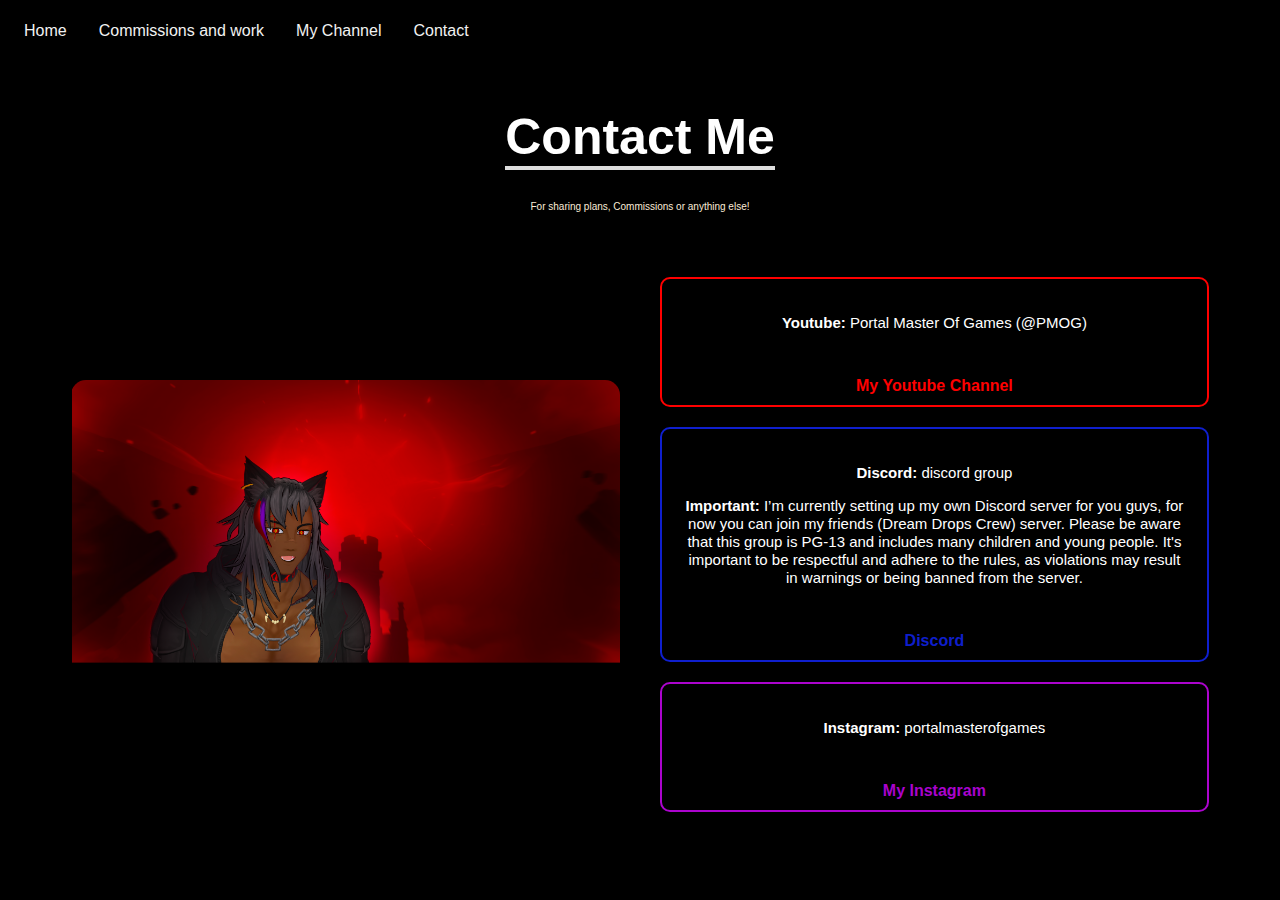
==== contactme.html @ cdc6f9e0 "new links" ====
<!DOCTYPE html>
<html lang="en">
<head>
    <meta charset="UTF-8">
    <meta name="viewport" content="width=device-width, initial-scale=1.0">
    <link rel="shortcut icon" href="logo.png">
    <link rel="icon" type="image/x-icon" href="logo.png">
    <title>Portal Master Of Games</title>
    <link rel="stylesheet" href="css/contactme.css">
</head>
<body>
  
    <!-- Open Graph Meta Tags -->
    <meta property="og:title" content="Portal Master Of Games website" />
    <meta property="og:description" content="Check the most recent updates and learn more about Portal Master Of Games." />
    <meta property="og:image" content="https://thewebtuber.github.io/portalmasterofgames-website/indexphotos/photo3.png" />
    <meta property="og:url" content="https://thewebtuber.github.io/portalmasterofgames-website/" />
    <meta property="og:type" content="website" />
    
    <!-- Twitter Card Meta Tags -->
    <meta name="twitter:card" content="summary_large_image" />
    <meta name="twitter:title" content="Portal Master Of Games website" />
    <meta name="twitter:description" content="Check the most recent updates and learn more about Portal Master Of Games." />
    <meta name="twitter:image" content="https://thewebtuber.github.io/portalmasterofgames-website/indexphotos/photo3.png" />

    <header>
  <div class="topnav">
    <a href="index.html">Home</a>
    <a href="work.html">Commissions and work</a>
    <a href="https://www.youtube.com/@PMOG" target="_blank">My Channel</a>
    <a href="contactme.html">Contact</a>
  </div>
   </header>



   <div class="heading">
    <h1>Contact Me</h1>
    <p>For sharing plans, Commissions or anything else!</p>
   </div>

<div class="container">
    <section class="about">
        <div class="about-image">
            <img src="indexphotos/photo3.png" alt="MyPhoto">
        </div>
        <div class="about-content">
            <div class="info-box">
                <div class="data">
                    <p><strong>Youtube:</strong> Portal Master Of Games (@PMOG)</p>
                </div>
                <a href="https://www.youtube.com/@PMOG" target="_blank" class="linkY">My Youtube Channel</a>
            </div>
            <div class="info-box1">
                <div class="data">
                    <p><strong>Discord:</strong> discord group </p>
                    <p><strong>Important:</strong> I’m currently setting up my own Discord server for you guys, for now you can join my friends (Dream Drops Crew) server. Please be aware that this group is PG-13 and includes many children and young people. It's important to be respectful and adhere to the rules, as violations may result in warnings or being banned from the server.</p>
                </div>
                <a href="https://discord.gg/ygK9J5ufPG" target="_blank" class="linkD">Discord</a>
            </div>
            <div class="info-box2">
                <div class="data">
                    <p><strong>Instagram:</strong> portalmasterofgames </p>
                </div>
                <a href="https://www.instagram.com/portalmasterofgames/" target="_blank" class="linkI">My Instagram</a>
            </div>
        </div>
    </section>
</div>
---- css/contactme.css ----
body {
    font-family: 'Poppins', sans-serif;
    background-color: #000000; /* Sets the background to black */
  }
  
  /* Style the header */
  .header {
    padding: 20px;
    text-align: center;
    z-index: 100;
  }
  
  header {
    justify-content: center;
    align-items: center;
    position: relative;
    z-index: 100;
  }
  
  /* Style the top navigation bar */
  .topnav {
    overflow: hidden;
    z-index: 100;
    align-items: center;
    text-align: center;
  }
  
  /* Style the topnav links */
  .topnav a {
    float: left;
    display: block;
    color: #f2f2f2;
    text-align: center;
    padding: 14px 16px;
    text-decoration: none;
    z-index: 100;
  }
  
  /* Change color on hover */
  .topnav a:hover {
    background-image: linear-gradient(
        to bottom, #ddd 1%, transparent
      );
    color: black;
    z-index: 100;
    align-items: center;
    text-align: center;
  }

  .container {
    width: 90%;
    margin: 0 auto;
    padding: 10px 20px;
}

.about {
    display: flex;
    justify-content: space-between;
    align-items: center;
    flex-wrap: wrap;
}

.about-image {
    flex: 1;
    margin-right: 40px;
    overflow: hidden;
}

.about-image img {
    max-width: 100%;
    height: auto;
    display: block;
    transition: transform 0.5s ease; /* Smooth transition */
}

.about-image img:hover {
    transform: scale(1.5); /* Enlarge the image on hover */
}

.about-content {
    flex: 1;
    color: rgb(255, 255, 255);

}

.info-box {
    border: 2px solid #ff0000;
    border-radius: 10px;
    box-shadow: 0 4px 8px rgba(0, 0, 0, 0.1);
    padding: 10px;
    max-width: 600px;
    text-align: center;
}

.info-box1 {
  margin-top: 20px; /* sets top margin to 20px */
  border: 2px solid #1022e2e8;
  border-radius: 10px;
  box-shadow: 0 4px 8px rgba(0, 0, 0, 0.1);
  padding: 10px;
  max-width: 600px;
  text-align: center;
}

.info-box2 {
  margin-top: 20px; /* sets top margin to 20px */
  border: 2px solid #bd04e2e8;
  border-radius: 10px;
  box-shadow: 0 4px 8px rgba(0, 0, 0, 0.1);
  padding: 10px;
  max-width: 600px;
  text-align: center;
}

h2 {
    margin-top: 10;
    color: #848484;
}

.data {

    border-radius: 5px;
    padding: 10px;
    font-size: 15px;
    line-height: 1.2;
}


.linkY {
    display: block;
    margin-top: 20px;
    color: #ff0000;
    text-decoration: none;
    font-weight: bold;
}

.linkD {
  display: block;
  margin-top: 20px;
  color: #1022e2e8;
  text-decoration: none;
  font-weight: bold;
}

.linkI {
  display: block;
  margin-top: 20px;
  color: #bd04e2e8;
  text-decoration: none;
  font-weight: bold;
}

.link:hover {
    text-decoration: underline;
}

img {
    border-radius: 15px; /* For rounded corners */
    max-width: 100%;
    height: auto;
    margin-bottom: 20px;
}


.heading {
  width: 90%;
  display: flex;
  justify-content: center;
  align-items: center;
  flex-direction: column;
  text-align: center;
  margin: 20px auto;
}

.heading h1 {
  font-size: 50px;
  color: rgb(255, 255, 255);
  margin-bottom: 25px;
  position: relative;
}

.heading h1::after {
  content: "";
  position: absolute;
  width: 100%;
  height: 4px;
  display: block;
  margin: auto;
  background-color: #ddd;
}

.heading p {
  font-size: 10px;
  color: antiquewhite;
  margin-bottom: 35px;
}
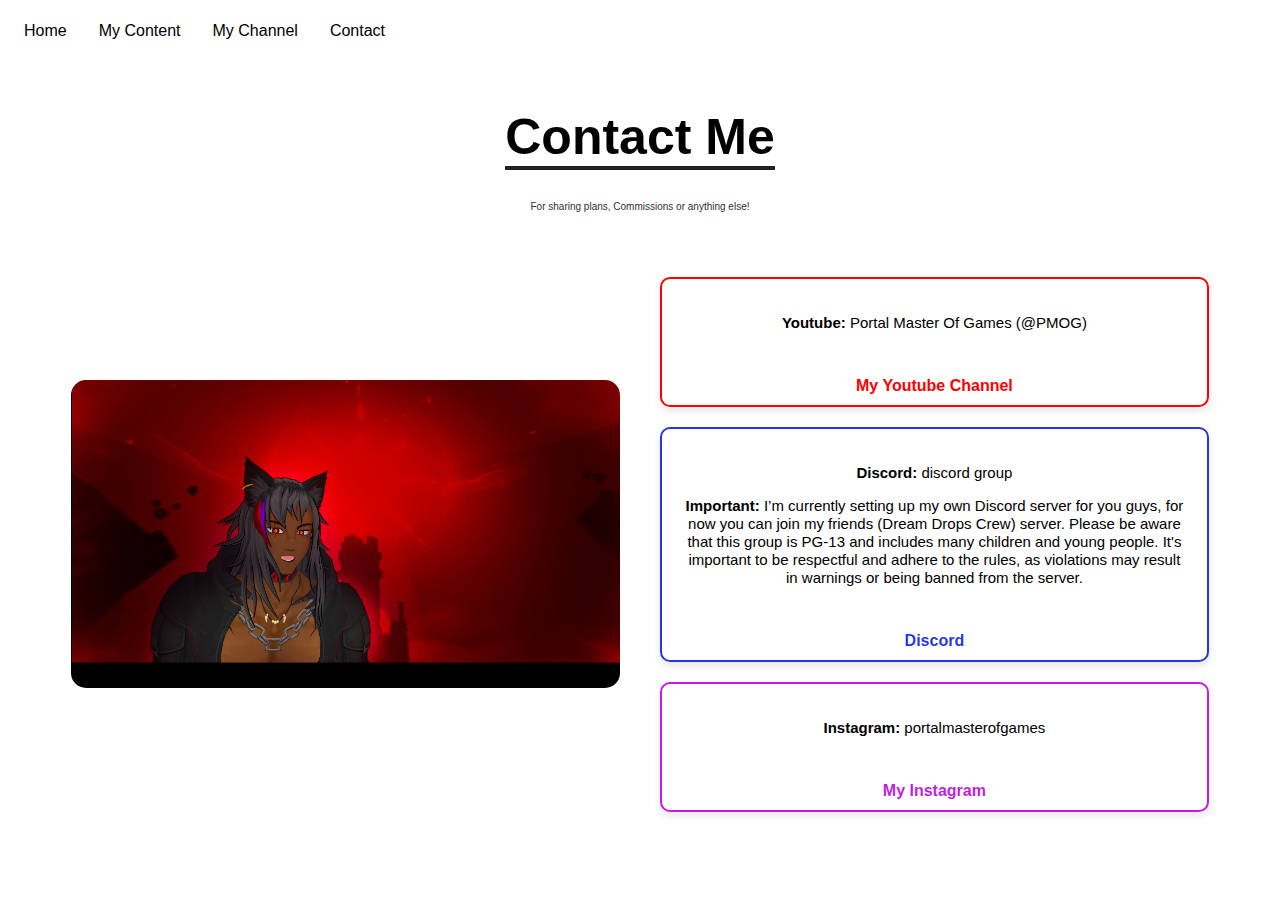
==== commit fd9c2437: "changed the code for better reading and also changed the title of page" ====
--- a/contactme.html
+++ b/contactme.html
@@ -13,7 +13,7 @@
     <!-- Open Graph Meta Tags -->
     <meta property="og:title" content="Portal Master Of Games website" />
     <meta property="og:description" content="Check the most recent updates and learn more about Portal Master Of Games." />
-    <meta property="og:image" content="https://thewebtuber.github.io/portalmasterofgames-website/indexphotos/photo3.png" />
+    <meta property="og:image" content="https://thewebtuber.github.io/portalmasterofgames-website/images/banner.png" />
     <meta property="og:url" content="https://thewebtuber.github.io/portalmasterofgames-website/" />
     <meta property="og:type" content="website" />
     
@@ -21,12 +21,12 @@
     <meta name="twitter:card" content="summary_large_image" />
     <meta name="twitter:title" content="Portal Master Of Games website" />
     <meta name="twitter:description" content="Check the most recent updates and learn more about Portal Master Of Games." />
-    <meta name="twitter:image" content="https://thewebtuber.github.io/portalmasterofgames-website/indexphotos/photo3.png" />
+    <meta name="twitter:image" content="https://thewebtuber.github.io/portalmasterofgames-website/images/banner.png" />
 
     <header>
   <div class="topnav">
     <a href="index.html">Home</a>
-    <a href="work.html">Commissions and work</a>
+    <a href="work.html">My Content</a>
     <a href="https://www.youtube.com/@PMOG" target="_blank">My Channel</a>
     <a href="contactme.html">Contact</a>
   </div>
--- a/css/contactme.css
+++ b/css/contactme.css
@@ -1,22 +1,23 @@
-body {
-    font-family: 'Poppins', sans-serif;
+@media (prefers-color-scheme: dark) {
+  body {
+    font-family: "Poppins", sans-serif;
     background-color: #000000; /* Sets the background to black */
   }
-  
+
   /* Style the header */
   .header {
     padding: 20px;
     text-align: center;
     z-index: 100;
   }
-  
+
   header {
     justify-content: center;
     align-items: center;
     position: relative;
     z-index: 100;
   }
-  
+
   /* Style the top navigation bar */
   .topnav {
     overflow: hidden;
@@ -24,7 +25,7 @@
     align-items: center;
     text-align: center;
   }
-  
+
   /* Style the topnav links */
   .topnav a {
     float: left;
@@ -35,12 +36,10 @@
     text-decoration: none;
     z-index: 100;
   }
-  
+
   /* Change color on hover */
   .topnav a:hover {
-    background-image: linear-gradient(
-        to bottom, #ddd 1%, transparent
-      );
+    background-image: linear-gradient(to bottom, #ddd 1%, transparent);
     color: black;
     z-index: 100;
     align-items: center;
@@ -51,146 +50,336 @@
     width: 90%;
     margin: 0 auto;
     padding: 10px 20px;
-}
-
-.about {
+  }
+
+  .about {
     display: flex;
     justify-content: space-between;
     align-items: center;
     flex-wrap: wrap;
-}
-
-.about-image {
+  }
+
+  .about-image {
     flex: 1;
     margin-right: 40px;
     overflow: hidden;
-}
-
-.about-image img {
+  }
+
+  .about-image img {
     max-width: 100%;
     height: auto;
     display: block;
     transition: transform 0.5s ease; /* Smooth transition */
-}
-
-.about-image img:hover {
+  }
+
+  .about-image img:hover {
     transform: scale(1.5); /* Enlarge the image on hover */
-}
-
-.about-content {
+  }
+
+  .about-content {
     flex: 1;
     color: rgb(255, 255, 255);
-
-}
-
-.info-box {
+  }
+
+  .info-box {
     border: 2px solid #ff0000;
     border-radius: 10px;
     box-shadow: 0 4px 8px rgba(0, 0, 0, 0.1);
     padding: 10px;
     max-width: 600px;
     text-align: center;
-}
-
-.info-box1 {
-  margin-top: 20px; /* sets top margin to 20px */
-  border: 2px solid #1022e2e8;
-  border-radius: 10px;
-  box-shadow: 0 4px 8px rgba(0, 0, 0, 0.1);
-  padding: 10px;
-  max-width: 600px;
-  text-align: center;
-}
-
-.info-box2 {
-  margin-top: 20px; /* sets top margin to 20px */
-  border: 2px solid #bd04e2e8;
-  border-radius: 10px;
-  box-shadow: 0 4px 8px rgba(0, 0, 0, 0.1);
-  padding: 10px;
-  max-width: 600px;
-  text-align: center;
-}
-
-h2 {
+  }
+
+  .info-box1 {
+    margin-top: 20px; /* sets top margin to 20px */
+    border: 2px solid #1022e2e8;
+    border-radius: 10px;
+    box-shadow: 0 4px 8px rgba(0, 0, 0, 0.1);
+    padding: 10px;
+    max-width: 600px;
+    text-align: center;
+  }
+
+  .info-box2 {
+    margin-top: 20px; /* sets top margin to 20px */
+    border: 2px solid #bd04e2e8;
+    border-radius: 10px;
+    box-shadow: 0 4px 8px rgba(0, 0, 0, 0.1);
+    padding: 10px;
+    max-width: 600px;
+    text-align: center;
+  }
+
+  h2 {
     margin-top: 10;
     color: #848484;
-}
-
-.data {
-
+  }
+
+  .data {
     border-radius: 5px;
     padding: 10px;
     font-size: 15px;
     line-height: 1.2;
-}
-
-
-.linkY {
+  }
+
+  .linkY {
     display: block;
     margin-top: 20px;
     color: #ff0000;
     text-decoration: none;
     font-weight: bold;
-}
-
-.linkD {
-  display: block;
-  margin-top: 20px;
-  color: #1022e2e8;
-  text-decoration: none;
-  font-weight: bold;
-}
-
-.linkI {
-  display: block;
-  margin-top: 20px;
-  color: #bd04e2e8;
-  text-decoration: none;
-  font-weight: bold;
-}
-
-.link:hover {
+  }
+
+  .linkD {
+    display: block;
+    margin-top: 20px;
+    color: #1022e2e8;
+    text-decoration: none;
+    font-weight: bold;
+  }
+
+  .linkI {
+    display: block;
+    margin-top: 20px;
+    color: #bd04e2e8;
+    text-decoration: none;
+    font-weight: bold;
+  }
+
+  .link:hover {
     text-decoration: underline;
-}
-
-img {
+  }
+
+  img {
     border-radius: 15px; /* For rounded corners */
     max-width: 100%;
     height: auto;
     margin-bottom: 20px;
+  }
+
+  .heading {
+    width: 90%;
+    display: flex;
+    justify-content: center;
+    align-items: center;
+    flex-direction: column;
+    text-align: center;
+    margin: 20px auto;
+  }
+
+  .heading h1 {
+    font-size: 50px;
+    color: rgb(255, 255, 255);
+    margin-bottom: 25px;
+    position: relative;
+  }
+
+  .heading h1::after {
+    content: "";
+    position: absolute;
+    width: 100%;
+    height: 4px;
+    display: block;
+    margin: auto;
+    background-color: #ddd;
+  }
+
+  .heading p {
+    font-size: 10px;
+    color: antiquewhite;
+    margin-bottom: 35px;
+  }
 }
 
-
-.heading {
-  width: 90%;
-  display: flex;
-  justify-content: center;
-  align-items: center;
-  flex-direction: column;
-  text-align: center;
-  margin: 20px auto;
+@media (prefers-color-scheme: light) {
+  body {
+    font-family: "Poppins", sans-serif;
+    background-color: #ffffff; /* Sets the background to white */
+  }
+
+  /* Style the header */
+  .header {
+    padding: 20px;
+    text-align: center;
+    z-index: 100;
+  }
+
+  header {
+    justify-content: center;
+    align-items: center;
+    position: relative;
+    z-index: 100;
+  }
+
+  /* Style the top navigation bar */
+  .topnav {
+    overflow: hidden;
+    z-index: 100;
+    align-items: center;
+    text-align: center;
+  }
+
+  /* Style the topnav links */
+  .topnav a {
+    float: left;
+    display: block;
+    color: #000000;
+    text-align: center;
+    padding: 14px 16px;
+    text-decoration: none;
+    z-index: 100;
+  }
+
+  /* Change color on hover */
+  .topnav a:hover {
+    background-image: linear-gradient(to bottom, #222 1%, transparent);
+    color: white;
+    z-index: 100;
+    align-items: center;
+    text-align: center;
+  }
+
+  .container {
+    width: 90%;
+    margin: 0 auto;
+    padding: 10px 20px;
+  }
+
+  .about {
+    display: flex;
+    justify-content: space-between;
+    align-items: center;
+    flex-wrap: wrap;
+  }
+
+  .about-image {
+    flex: 1;
+    margin-right: 40px;
+    overflow: hidden;
+  }
+
+  .about-image img {
+    max-width: 100%;
+    height: auto;
+    display: block;
+    transition: transform 0.5s ease; /* Smooth transition */
+  }
+
+  .about-image img:hover {
+    transform: scale(1.5); /* Enlarge the image on hover */
+  }
+
+  .about-content {
+    flex: 1;
+    color: #000000;
+  }
+
+  .info-box {
+    border: 2px solid #ff0000;
+    border-radius: 10px;
+    box-shadow: 0 4px 8px rgba(0, 0, 0, 0.1);
+    padding: 10px;
+    max-width: 600px;
+    text-align: center;
+  }
+
+  .info-box1 {
+    margin-top: 20px;
+    border: 2px solid #1022e2e8;
+    border-radius: 10px;
+    box-shadow: 0 4px 8px rgba(0, 0, 0, 0.1);
+    padding: 10px;
+    max-width: 600px;
+    text-align: center;
+  }
+
+  .info-box2 {
+    margin-top: 20px;
+    border: 2px solid #bd04e2e8;
+    border-radius: 10px;
+    box-shadow: 0 4px 8px rgba(0, 0, 0, 0.1);
+    padding: 10px;
+    max-width: 600px;
+    text-align: center;
+  }
+
+  h2 {
+    margin-top: 10;
+    color: #848484;
+  }
+
+  .data {
+    border-radius: 5px;
+    padding: 10px;
+    font-size: 15px;
+    line-height: 1.2;
+  }
+
+  .linkY {
+    display: block;
+    margin-top: 20px;
+    color: #ff0000;
+    text-decoration: none;
+    font-weight: bold;
+  }
+
+  .linkD {
+    display: block;
+    margin-top: 20px;
+    color: #1022e2e8;
+    text-decoration: none;
+    font-weight: bold;
+  }
+
+  .linkI {
+    display: block;
+    margin-top: 20px;
+    color: #bd04e2e8;
+    text-decoration: none;
+    font-weight: bold;
+  }
+
+  .link:hover {
+    text-decoration: underline;
+  }
+
+  img {
+    border-radius: 15px; /* For rounded corners */
+    max-width: 100%;
+    height: auto;
+    margin-bottom: 20px;
+  }
+
+  .heading {
+    width: 90%;
+    display: flex;
+    justify-content: center;
+    align-items: center;
+    flex-direction: column;
+    text-align: center;
+    margin: 20px auto;
+  }
+
+  .heading h1 {
+    font-size: 50px;
+    color: #000000;
+    margin-bottom: 25px;
+    position: relative;
+  }
+
+  .heading h1::after {
+    content: "";
+    position: absolute;
+    width: 100%;
+    height: 4px;
+    display: block;
+    margin: auto;
+    background-color: #222;
+  }
+
+  .heading p {
+    font-size: 10px;
+    color: #2f2f2f;
+    margin-bottom: 35px;
+  }
 }
-
-.heading h1 {
-  font-size: 50px;
-  color: rgb(255, 255, 255);
-  margin-bottom: 25px;
-  position: relative;
-}
-
-.heading h1::after {
-  content: "";
-  position: absolute;
-  width: 100%;
-  height: 4px;
-  display: block;
-  margin: auto;
-  background-color: #ddd;
-}
-
-.heading p {
-  font-size: 10px;
-  color: antiquewhite;
-  margin-bottom: 35px;
-}
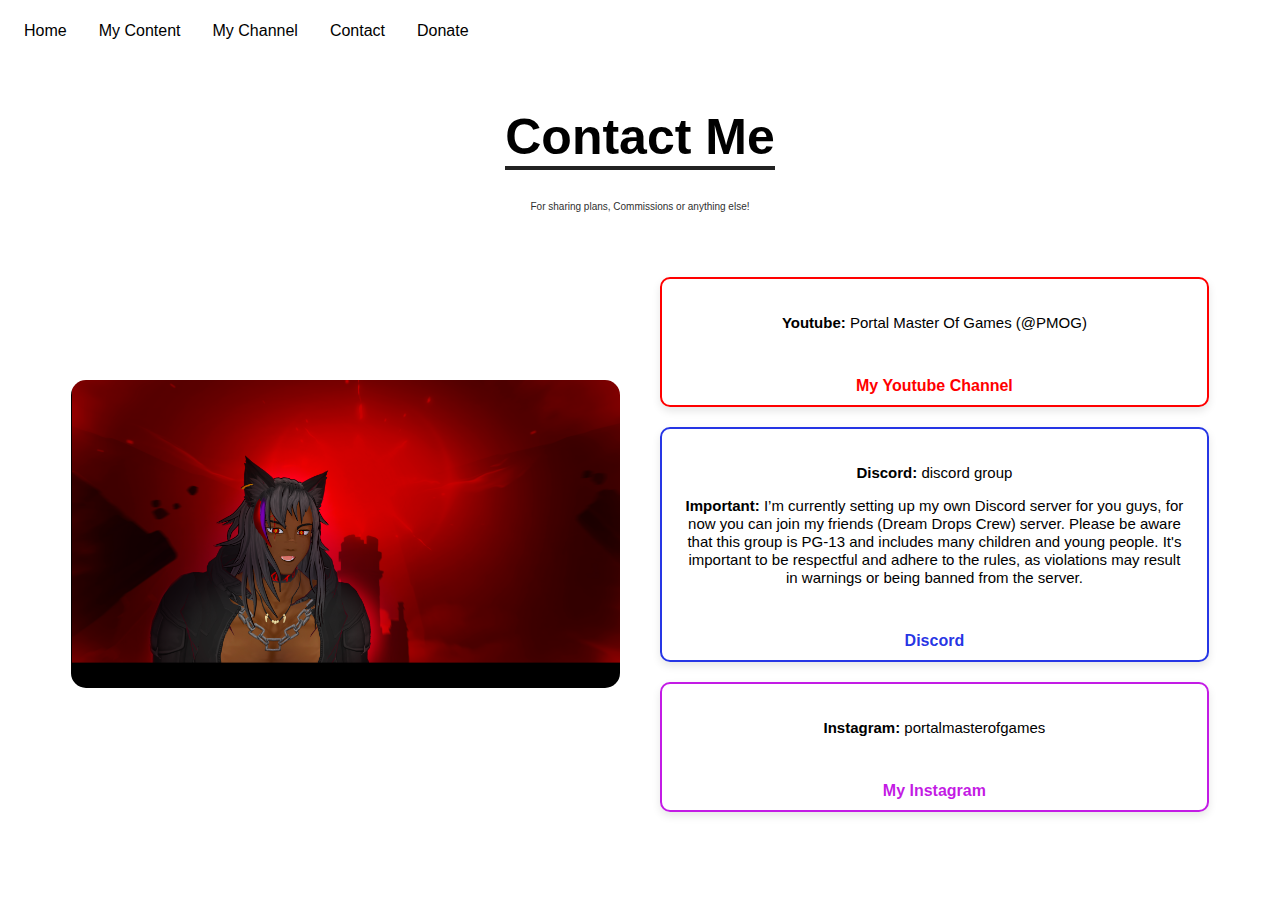
==== commit 6d9895ca: "donation link" ====
--- a/contactme.html
+++ b/contactme.html
@@ -29,6 +29,7 @@
     <a href="work.html">My Content</a>
     <a href="https://www.youtube.com/@PMOG" target="_blank">My Channel</a>
     <a href="contactme.html">Contact</a>
+    <a href="https://www.paypal.com/donate/?hosted_button_id=SMU6EYH4K844N">Donate</a>
   </div>
    </header>
 
--- a/css/contactme.css
+++ b/css/contactme.css
@@ -383,3 +383,389 @@
     margin-bottom: 35px;
   }
 }
+
+@media (prefers-color-scheme: dark) and (max-width: 480px) {
+  body {
+    font-family: "Poppins", sans-serif;
+    background-color: #000000; /* Sets the background to black */
+  }
+
+  /* Style the header */
+  .header {
+    padding: 20px;
+    text-align: center;
+    z-index: 100;
+  }
+
+  header {
+    justify-content: center;
+    align-items: center;
+    position: relative;
+    z-index: 100;
+  }
+
+  /* Style the top navigation bar */
+  .topnav {
+    overflow: hidden;
+    z-index: 100;
+    align-items: center;
+    text-align: center;
+  }
+
+  /* Style the topnav links */
+  .topnav a {
+    float: left;
+    display: block;
+    color: #f2f2f2;
+    text-align: center;
+    padding: 14px 9px;
+    text-decoration: none;
+    z-index: 100;
+  }
+
+  /* Change color on hover */
+  .topnav a:hover {
+    background-image: linear-gradient(to bottom, #ddd 1%, transparent);
+    color: rgb(0, 0, 0);
+    z-index: 100;
+    align-items: center;
+    text-align: center;
+  }
+
+  .container {
+    width: 90%;
+    margin: 0 auto;
+    padding: 10px 20px;
+  }
+
+  .about {
+    display: flex;
+    justify-content: space-between;
+    align-items: center;
+    flex-wrap: wrap;
+  }
+
+  .about-image {
+    flex: 1;
+    margin-right: 40px;
+    overflow: hidden;
+  }
+
+  .about-image img {
+    max-width: 100%;
+    height: auto;
+    display: block;
+    transition: transform 0.5s ease; /* Smooth transition */
+  }
+
+  .about-image img:hover {
+    transform: scale(1.5); /* Enlarge the image on hover */
+  }
+
+  .about-content {
+    flex: 1;
+    color: rgb(255, 255, 255);
+  }
+
+  .info-box {
+    border: 2px solid #ff0000;
+    border-radius: 10px;
+    box-shadow: 0 4px 8px rgba(0, 0, 0, 0.1);
+    padding: 10px;
+    max-width: 600px;
+    text-align: center;
+  }
+
+  .info-box1 {
+    margin-top: 20px; /* sets top margin to 20px */
+    border: 2px solid #1022e2e8;
+    border-radius: 10px;
+    box-shadow: 0 4px 8px rgba(0, 0, 0, 0.1);
+    padding: 10px;
+    max-width: 600px;
+    text-align: center;
+  }
+
+  .info-box2 {
+    margin-top: 20px; /* sets top margin to 20px */
+    border: 2px solid #bd04e2e8;
+    border-radius: 10px;
+    box-shadow: 0 4px 8px rgba(0, 0, 0, 0.1);
+    padding: 10px;
+    max-width: 600px;
+    text-align: center;
+  }
+
+  h2 {
+    margin-top: 10;
+    color: #848484;
+  }
+
+  .data {
+    border-radius: 5px;
+    padding: 10px;
+    font-size: 15px;
+    line-height: 1.2;
+  }
+
+  .linkY {
+    display: block;
+    margin-top: 20px;
+    color: #ff0000;
+    text-decoration: none;
+    font-weight: bold;
+  }
+
+  .linkD {
+    display: block;
+    margin-top: 20px;
+    color: #1022e2e8;
+    text-decoration: none;
+    font-weight: bold;
+  }
+
+  .linkI {
+    display: block;
+    margin-top: 20px;
+    color: #bd04e2e8;
+    text-decoration: none;
+    font-weight: bold;
+  }
+
+  .link:hover {
+    text-decoration: underline;
+  }
+
+  img {
+    border-radius: 15px; /* For rounded corners */
+    max-width: 100%;
+    height: auto;
+    margin-bottom: 20px;
+  }
+
+  .heading {
+    width: 90%;
+    display: flex;
+    justify-content: center;
+    align-items: center;
+    flex-direction: column;
+    text-align: center;
+    margin: 20px auto;
+  }
+
+  .heading h1 {
+    font-size: 50px;
+    color: rgb(255, 255, 255);
+    margin-bottom: 25px;
+    position: relative;
+  }
+
+  .heading h1::after {
+    content: "";
+    position: absolute;
+    width: 100%;
+    height: 4px;
+    display: block;
+    margin: auto;
+    background-color: #ddd;
+  }
+
+  .heading p {
+    font-size: 10px;
+    color: antiquewhite;
+    margin-bottom: 35px;
+  }
+}
+
+@media (prefers-color-scheme: light) and (max-width: 480px) {
+  body {
+    font-family: "Poppins", sans-serif;
+    background-color: #ffffff; /* Sets the background to white */
+  }
+
+  /* Style the header */
+  .header {
+    padding: 20px;
+    text-align: center;
+    z-index: 100;
+  }
+
+  header {
+    justify-content: center;
+    align-items: center;
+    position: relative;
+    z-index: 100;
+  }
+
+  /* Style the top navigation bar */
+  .topnav {
+    overflow: hidden;
+    z-index: 100;
+    align-items: center;
+    text-align: center;
+  }
+
+  /* Style the topnav links */
+  .topnav a {
+    float: left;
+    display: block;
+    color: #000000; /* Text color changed to black */
+    text-align: center;
+    padding: 14px 9px;
+    text-decoration: none;
+    z-index: 100;
+  }
+
+  /* Change color on hover */
+  .topnav a:hover {
+    background-image: linear-gradient(to bottom, #222 1%, transparent);
+    color: #ffffff; /* Hover text color changed to white */
+    z-index: 100;
+    align-items: center;
+    text-align: center;
+  }
+
+  .container {
+    width: 90%;
+    margin: 0 auto;
+    padding: 10px 20px;
+  }
+
+  .about {
+    display: flex;
+    justify-content: space-between;
+    align-items: center;
+    flex-wrap: wrap;
+  }
+
+  .about-image {
+    flex: 1;
+    margin-right: 40px;
+    overflow: hidden;
+  }
+
+  .about-image img {
+    max-width: 100%;
+    height: auto;
+    display: block;
+    transition: transform 0.5s ease; /* Smooth transition */
+  }
+
+  .about-image img:hover {
+    transform: scale(1.5); /* Enlarge the image on hover */
+  }
+
+  .about-content {
+    flex: 1;
+    color: #000000;
+  }
+
+  .info-box {
+    border: 2px solid #ff0000;
+    border-radius: 10px;
+    box-shadow: 0 4px 8px rgba(0, 0, 0, 0.1);
+    padding: 10px;
+    max-width: 600px;
+    text-align: center;
+  }
+
+  .info-box1 {
+    margin-top: 20px;
+    border: 2px solid #1022e2e8;
+    border-radius: 10px;
+    box-shadow: 0 4px 8px rgba(0, 0, 0, 0.1);
+    padding: 10px;
+    max-width: 600px;
+    text-align: center;
+  }
+
+  .info-box2 {
+    margin-top: 20px;
+    border: 2px solid #bd04e2e8;
+    border-radius: 10px;
+    box-shadow: 0 4px 8px rgba(0, 0, 0, 0.1);
+    padding: 10px;
+    max-width: 600px;
+    text-align: center;
+  }
+
+  h2 {
+    margin-top: 10;
+    color: #848484;
+  }
+
+  .data {
+    border-radius: 5px;
+    padding: 10px;
+    font-size: 15px;
+    line-height: 1.2;
+  }
+
+  .linkY {
+    display: block;
+    margin-top: 20px;
+    color: #ff0000;
+    text-decoration: none;
+    font-weight: bold;
+  }
+
+  .linkD {
+    display: block;
+    margin-top: 20px;
+    color: #1022e2e8;
+    text-decoration: none;
+    font-weight: bold;
+  }
+
+  .linkI {
+    display: block;
+    margin-top: 20px;
+    color: #bd04e2e8;
+    text-decoration: none;
+    font-weight: bold;
+  }
+
+  .link:hover {
+    text-decoration: underline;
+  }
+
+  img {
+    border-radius: 15px; /* For rounded corners */
+    max-width: 100%;
+    height: auto;
+    margin-bottom: 20px;
+  }
+
+  .heading {
+    width: 90%;
+    display: flex;
+    justify-content: center;
+    align-items: center;
+    flex-direction: column;
+    text-align: center;
+    margin: 20px auto;
+  }
+
+  .heading h1 {
+    font-size: 50px;
+    color: #000000;
+    margin-bottom: 25px;
+    position: relative;
+  }
+
+  .heading h1::after {
+    content: "";
+    position: absolute;
+    width: 100%;
+    height: 4px;
+    display: block;
+    margin: auto;
+    background-color: #222;
+  }
+
+  .heading p {
+    font-size: 10px;
+    color: #2f2f2f;
+    margin-bottom: 35px;
+  }
+}
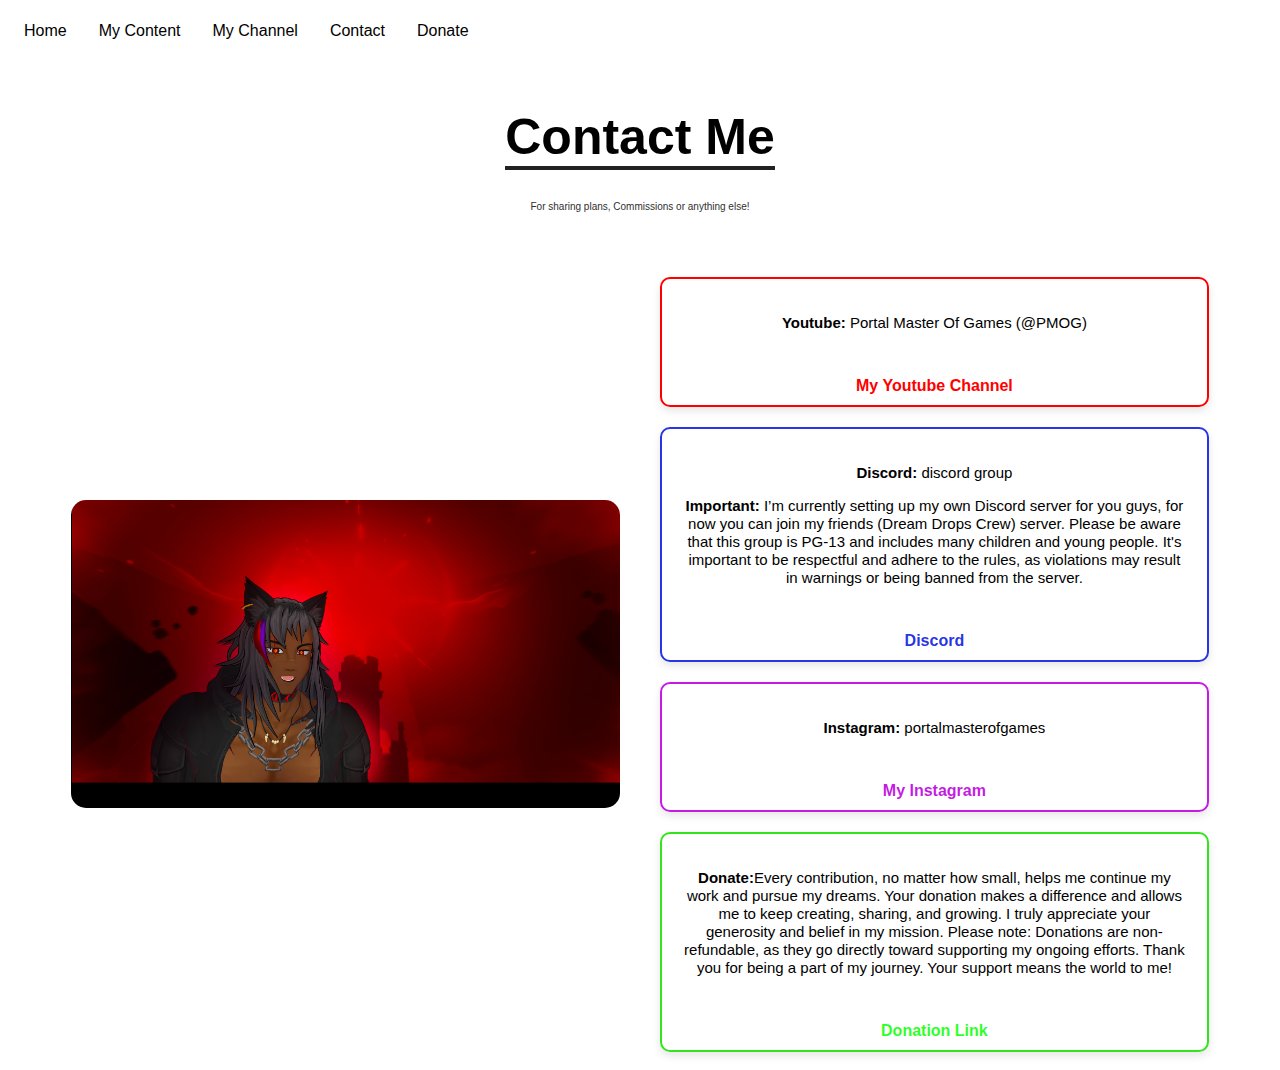
==== commit a0b6f55a: "paypal done" ====
--- a/contactme.html
+++ b/contactme.html
@@ -65,6 +65,16 @@
                 </div>
                 <a href="https://www.instagram.com/portalmasterofgames/" target="_blank" class="linkI">My Instagram</a>
             </div>
+            <div class="info-box3">
+                <div class="data">
+                    <p><strong>Donate:</strong>Every contribution, no matter how small, helps me continue my work and pursue my dreams. Your donation makes a difference and allows me to keep creating, sharing, and growing. I truly appreciate your generosity and belief in my mission.
+
+                        Please note: Donations are non-refundable, as they go directly toward supporting my ongoing efforts.
+                        
+                        Thank you for being a part of my journey. Your support means the world to me! </p>
+                </div>
+                <a href="https://www.paypal.com/donate/?hosted_button_id=SMU6EYH4K844N" target="_blank" class="linkP">Donation Link</a>
+            </div>
         </div>
     </section>
 </div>
--- a/css/contactme.css
+++ b/css/contactme.css
@@ -110,6 +110,16 @@
     text-align: center;
   }
 
+  .info-box3 {
+    margin-top: 20px; /* sets top margin to 20px */
+    border: 2px solid #1ee204e8;
+    border-radius: 10px;
+    box-shadow: 0 4px 8px rgba(0, 0, 0, 0.1);
+    padding: 10px;
+    max-width: 600px;
+    text-align: center;
+  }
+
   h2 {
     margin-top: 10;
     color: #848484;
@@ -142,6 +152,14 @@
     display: block;
     margin-top: 20px;
     color: #bd04e2e8;
+    text-decoration: none;
+    font-weight: bold;
+  }
+
+  .linkP {
+    display: block;
+    margin-top: 20px;
+    color: #16ff0ee8;
     text-decoration: none;
     font-weight: bold;
   }
@@ -303,6 +321,16 @@
     text-align: center;
   }
 
+  .info-box3 {
+    margin-top: 20px; /* sets top margin to 20px */
+    border: 2px solid #1ee204e8;
+    border-radius: 10px;
+    box-shadow: 0 4px 8px rgba(0, 0, 0, 0.1);
+    padding: 10px;
+    max-width: 600px;
+    text-align: center;
+  }
+
   h2 {
     margin-top: 10;
     color: #848484;
@@ -335,6 +363,14 @@
     display: block;
     margin-top: 20px;
     color: #bd04e2e8;
+    text-decoration: none;
+    font-weight: bold;
+  }
+
+  .linkP {
+    display: block;
+    margin-top: 20px;
+    color: #16ff0ee8;
     text-decoration: none;
     font-weight: bold;
   }
@@ -496,6 +532,16 @@
     text-align: center;
   }
 
+  .info-box3 {
+    margin-top: 20px; /* sets top margin to 20px */
+    border: 2px solid #1ee204e8;
+    border-radius: 10px;
+    box-shadow: 0 4px 8px rgba(0, 0, 0, 0.1);
+    padding: 10px;
+    max-width: 600px;
+    text-align: center;
+  }
+
   h2 {
     margin-top: 10;
     color: #848484;
@@ -528,6 +574,14 @@
     display: block;
     margin-top: 20px;
     color: #bd04e2e8;
+    text-decoration: none;
+    font-weight: bold;
+  }
+
+  .linkP {
+    display: block;
+    margin-top: 20px;
+    color: #16ff0ee8;
     text-decoration: none;
     font-weight: bold;
   }
@@ -689,6 +743,16 @@
     text-align: center;
   }
 
+  .info-box3 {
+    margin-top: 20px; /* sets top margin to 20px */
+    border: 2px solid #1ee204e8;
+    border-radius: 10px;
+    box-shadow: 0 4px 8px rgba(0, 0, 0, 0.1);
+    padding: 10px;
+    max-width: 600px;
+    text-align: center;
+  }
+
   h2 {
     margin-top: 10;
     color: #848484;
@@ -721,6 +785,14 @@
     display: block;
     margin-top: 20px;
     color: #bd04e2e8;
+    text-decoration: none;
+    font-weight: bold;
+  }
+
+  .linkP {
+    display: block;
+    margin-top: 20px;
+    color: #16ff0ee8;
     text-decoration: none;
     font-weight: bold;
   }
